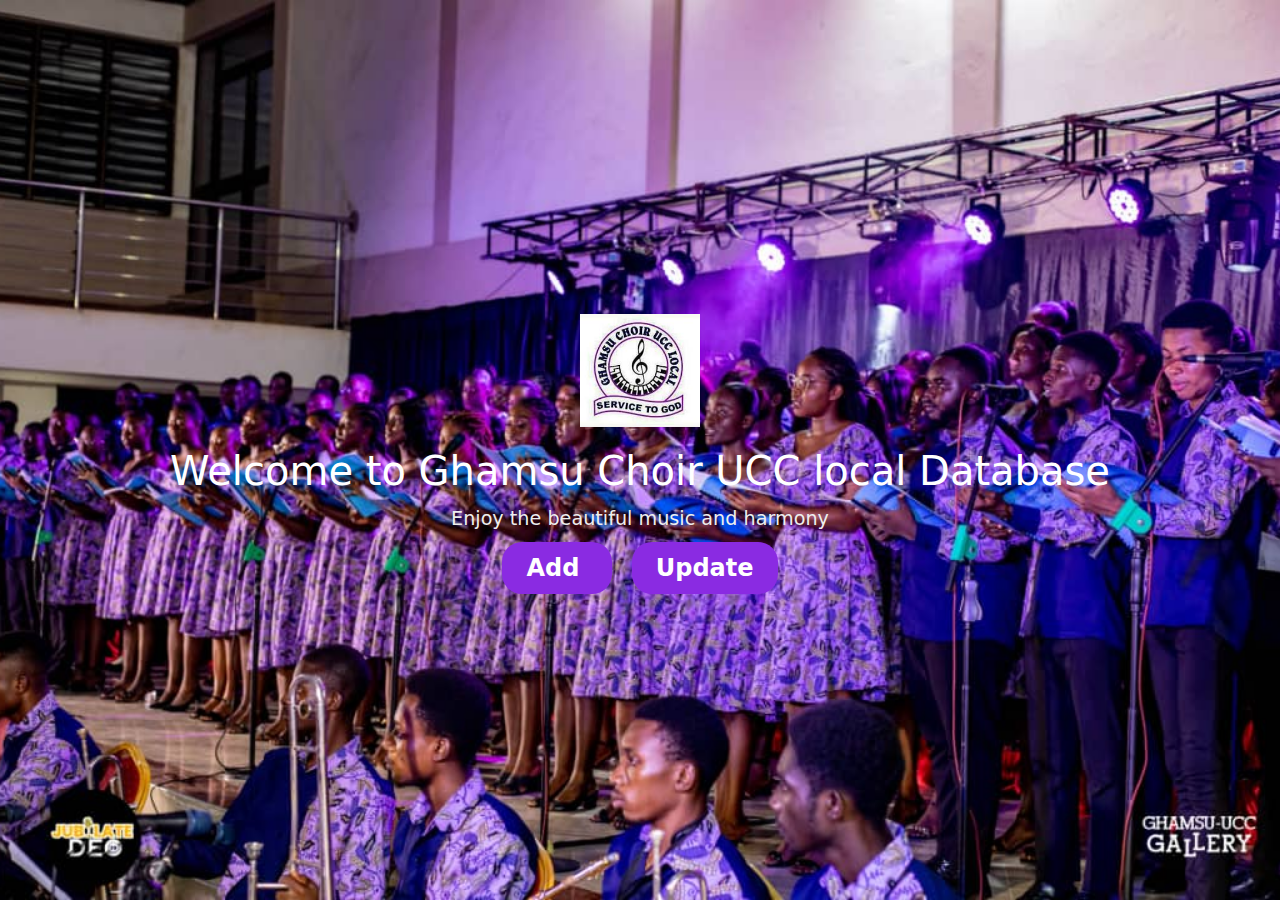
==== index.html @ e904a9a2 "Initial commit" ====
<!DOCTYPE html>
<html lang="en">
<head>
    <meta charset="UTF-8">
    <meta name="viewport" content="width=device-width, initial-scale=1.0">
    <title>Welcome</title>
    <link rel="stylesheet" href="index.css">
    <link href="https://cdn.jsdelivr.net/npm/bootstrap@5.3.0/dist/css/bootstrap.min.css" rel="stylesheet">
</head>
<body>

<div class="hero-section">
    <div class="hero-content">
        <img src="logo.jpeg" alt="Ghamsu Choir Logo" class="logo">

        <h1>Welcome to Ghamsu Choir UCC local Database</h1>
        <p>Enjoy the beautiful music and harmony</p>
        <a href="fields.html" id="add" >Add </a>
        <a href="update.html" id="update" >Update</a>
    </div>
</div>

<script src="https://cdn.jsdelivr.net/npm/bootstrap@5.3.0/dist/js/bootstrap.bundle.min.js"></script>

</body>
</html>
---- index.css ----
body, html {
    margin: 0;
    padding: 0;
    font-family: 'Arial', sans-serif;
    background-color: #f4f4f4; 
}

.hero-section {
    background: url('/IMG-20240309-WA0012.jpg') center/cover no-repeat;
    height: 100vh;
    display: flex;
    align-items: center;
    justify-content: center;
    color: #fff;
    text-align: center;
    position: relative;
}

.hero-content {
    padding: 20px;
}

.logo {
    max-width: 120px; 
    margin-bottom: 20px;
}

.hero-content h1 {
    font-size: 2.5em;
    margin-bottom: 10px;
    color: #fff;
}

.hero-content p {
    font-size: 1.2em;
    color: #eee; 
}

#add,
#update {
    background-color: blueviolet;
    border-radius: 20px;
    font-weight: bold;
    font-size: 24px; 
    color: #fff;
    padding: 12px 24px; 
    cursor: pointer;
    transition: background-color 0.3s, color 0.3s;
    text-decoration: none; 
}

#update {
    margin-left: 20px;
}

#add:hover,
#update:hover {
    background-color: #fff;
    color: blueviolet;
}

.container {
    max-width: 960px;
    margin: 0 auto;
}
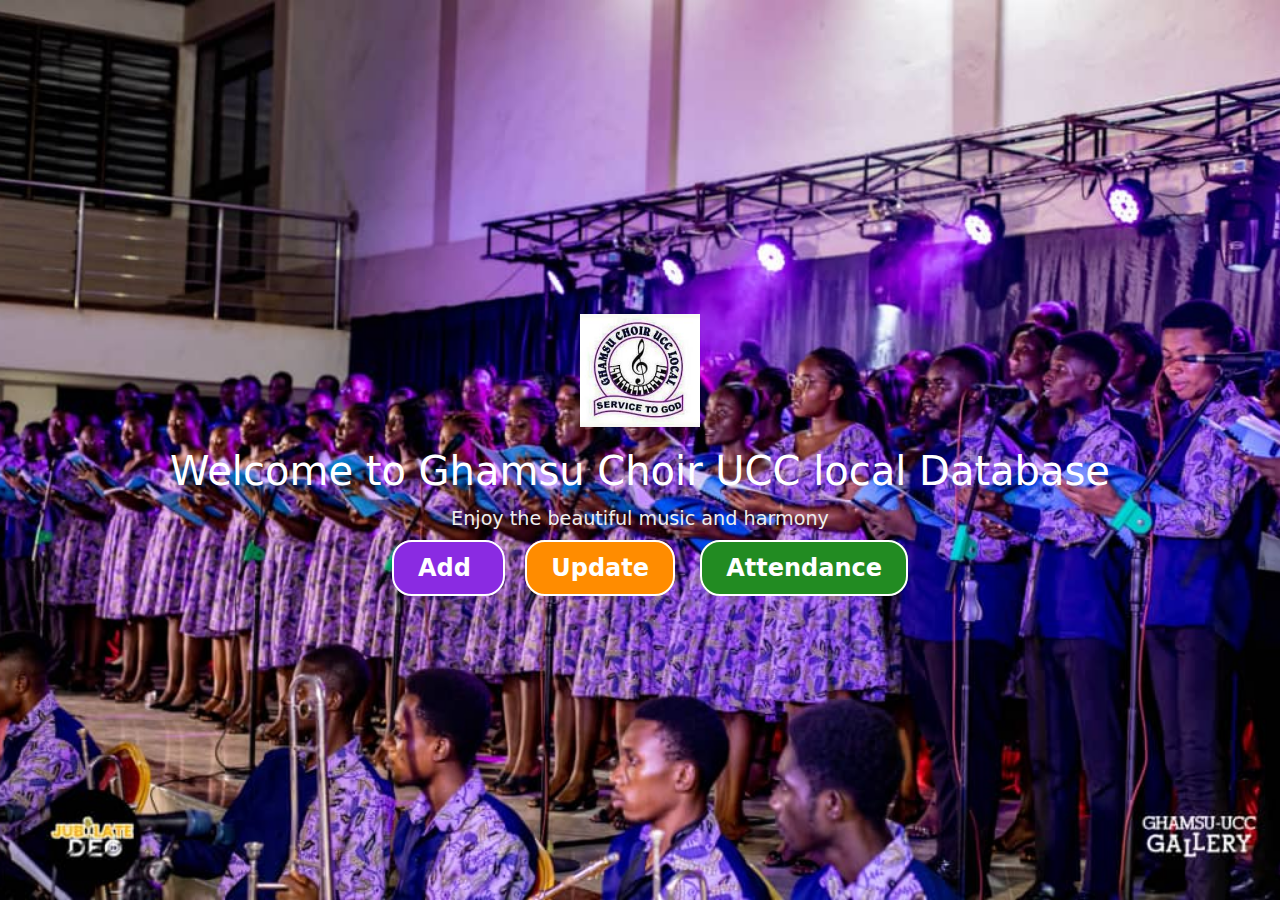
==== commit e059ad75: "Added attendance and success page" ====
--- a/index.html
+++ b/index.html
@@ -17,6 +17,8 @@
         <p>Enjoy the beautiful music and harmony</p>
         <a href="fields.html" id="add" >Add </a>
         <a href="update.html" id="update" >Update</a>
+        <a href="attendance.html" id="Attendance" >Attendance</a>
+
     </div>
 </div>
 
--- a/index.css
+++ b/index.css
@@ -36,10 +36,10 @@
     color: #eee; 
 }
 
-#add,
-#update {
+#add {
     background-color: blueviolet;
     border-radius: 20px;
+    border: 2px solid #fff;
     font-weight: bold;
     font-size: 24px; 
     color: #fff;
@@ -47,21 +47,53 @@
     cursor: pointer;
     transition: background-color 0.3s, color 0.3s;
     text-decoration: none; 
+    margin-left: 20px;
 }
 
 #update {
+    background-color: darkorange;
+    border-radius: 20px;
+    border: 2px solid #fff;
+    font-weight: bold;
+    font-size: 24px; 
+    color: #fff;
+    padding: 12px 24px; 
+    cursor: pointer;
+    transition: background-color 0.3s, color 0.3s;
+    text-decoration: none; 
     margin-left: 20px;
 }
 
-#add:hover,
+#Attendance {
+    background-color: forestgreen;
+    border-radius: 20px;
+    border: 2px solid #fff;
+    font-weight: bold;
+    font-size: 24px; 
+    color: #fff;
+    padding: 12px 24px; 
+    cursor: pointer;
+    transition: background-color 0.3s, color 0.3s;
+    text-decoration: none; 
+    margin-left: 20px;
+}
+
+#add:hover {
+    background-color: #fff;
+    color: blueviolet;
+}
+
 #update:hover {
     background-color: #fff;
-    color: blueviolet;
+    color: darkorange;
+}
+
+#Attendance:hover {
+    background-color: #fff;
+    color: forestgreen;
 }
 
 .container {
     max-width: 960px;
     margin: 0 auto;
 }
-
-
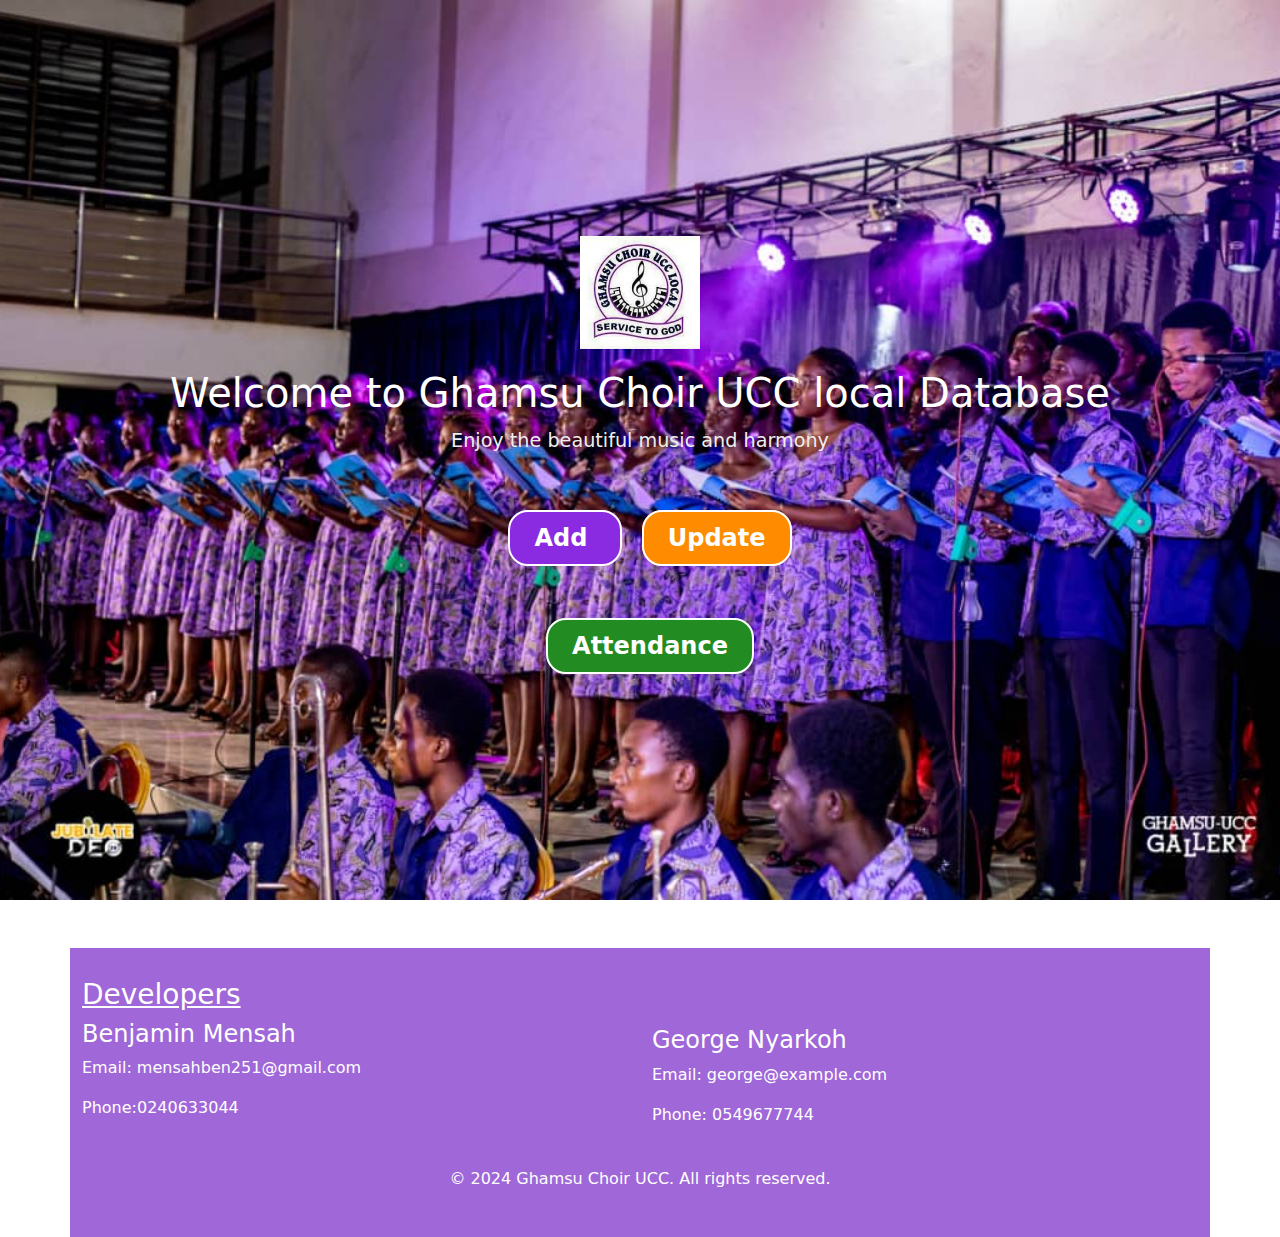
==== commit 73bcabc8: "footer added" ====
--- a/index.html
+++ b/index.html
@@ -14,14 +14,36 @@
         <img src="logo.jpeg" alt="Ghamsu Choir Logo" class="logo">
 
         <h1>Welcome to Ghamsu Choir UCC local Database</h1>
-        <p>Enjoy the beautiful music and harmony</p>
+        <p>Enjoy the beautiful music and harmony</p><br><br/>
         <a href="fields.html" id="add" >Add </a>
-        <a href="update.html" id="update" >Update</a>
+        <a href="update.html" id="update" >Update</a><br> <br/><br><br/>
         <a href="attendance.html" id="Attendance" >Attendance</a>
 
     </div>
 </div>
 
+<footer class="container mt-5">
+    <div class="row">
+        <div class="col-md-6">
+            <h3>Developers</h3>
+            <h4>Benjamin Mensah</h4>
+            <p>Email: mensahben251@gmail.com</p>
+            <p>Phone:0240633044</p>
+        </div>
+        <div class="col-md-6">
+            <br><br/>
+            <h4>George Nyarkoh</h4>
+            <p>Email: george@example.com</p>
+            <p>Phone: 0549677744</p>
+        </div>
+    </div>
+    <div class="row mt-4">
+        <div class="col-12 text-center">
+            <p>&copy; 2024 Ghamsu Choir UCC. All rights reserved.</p>
+        </div>
+    </div>
+</footer>
+
 <script src="https://cdn.jsdelivr.net/npm/bootstrap@5.3.0/dist/js/bootstrap.bundle.min.js"></script>
 
 </body>
--- a/index.css
+++ b/index.css
@@ -97,3 +97,35 @@
     max-width: 960px;
     margin: 0 auto;
 }
+footer {
+    background-color: #a067d8;
+    padding: 30px 0;
+    color: #fff;
+    width: 100%;
+}
+h3{
+    text-decoration: underline;
+}
+.footer-content {
+    display: flex;
+    justify-content: space-between;
+    flex-wrap: wrap;
+}
+
+.developer-info {
+    width: 100%;
+    max-width: 300px;
+    margin-bottom: 20px;
+}
+@media only screen and (max-width: 768px) {
+    .hero-content h1 {
+        font-size: 1.5em;
+    }
+
+    #add,
+    #update,
+    #Attendance {
+        font-size: 1.2em;
+        padding: 8px 16px;
+    }
+}
